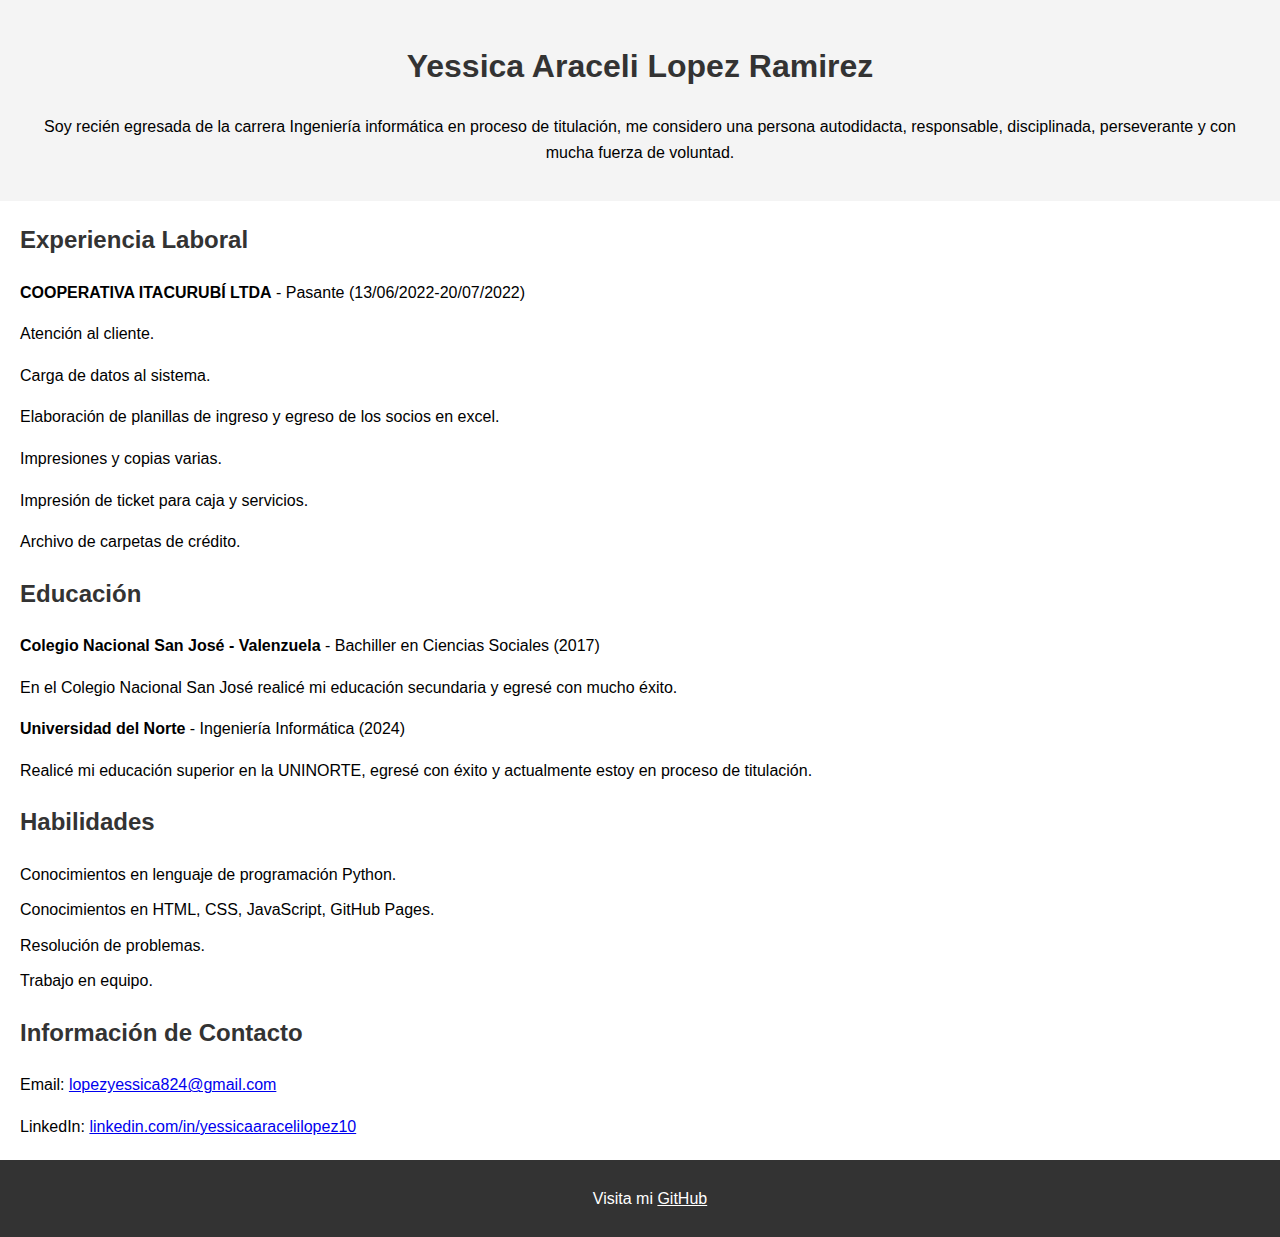
==== index.html @ 636c7f85 "Renombrar cv.html a index.html" ====
<!DOCTYPE html>
<html lang="es">
<head>
    <!-- Metadatos: Establece el juego de caracteres y ajusta el diseño a dispositivos móviles -->
    <meta charset="UTF-8">
    <meta name="viewport" content="width=device-width, initial-scale=1.0">
    <title>Currículum Vitae - Yessica Araceli Lopez Ramirez</title>
    <!-- Estilos internos: Aquí se definen los estilos CSS para personalizar la apariencia del CV -->
    <style>
        /* Aplica un estilo general a todo el cuerpo de la página */
        body {
            font-family: Arial, sans-serif;
            margin: 0;
            padding: 0;
            line-height: 1.6; /* Espaciado entre líneas */
        }
        /* Estilos para el encabezado */
        header {
            background-color: #f4f4f4; /* Fondo gris claro */
            padding: 20px; /* Espaciado interno */
            text-align: center; /* Centra el texto */
        }
        /* Colores de los títulos */
        h1, h2 {
            color: #333; /* Color de texto gris oscuro */
        }
        /* Margen para las secciones del CV */
        section {
            margin: 20px;
        }
        /* Estilos para el pie de página */
        footer {
            background-color: #333;
            color: #fff;
            text-align: center;
            padding: 10px;
            width: 100%; /* Abarca todo el ancho de la página */
            position: relative; /* Cambia a 'fixed' si deseas que el footer esté siempre visible al final */
        }
        /* Elimina los puntos en las listas */
        ul {
            list-style-type: none;
            padding: 0;
        }
        /* Añade un espacio entre los elementos de las listas */
        ul li {
            margin-bottom: 10px;
        }
    </style>
</head>
<body>

    <!-- Encabezado del CV -->
    <header>
        <h1>Yessica Araceli Lopez Ramirez</h1> <!-- Título con tu nombre -->
        <p>Soy recién egresada de la carrera Ingeniería informática en proceso de titulación, me considero una persona autodidacta, responsable, disciplinada, perseverante y con mucha fuerza de voluntad.</p> <!-- Breve descripción personal -->
    </header>

    <!-- Sección de experiencia laboral -->
    <section>
        <h2>Experiencia Laboral</h2>
        <ul>
            <!-- Cada ítem de la lista representa un trabajo anterior o actual -->
            <li><strong>COOPERATIVA ITACURUBÍ LTDA</strong> - Pasante (13/06/2022-20/07/2022)
                <p>Atención al cliente.</p>
                <p>Carga de datos al sistema.</p>
                <p>Elaboración de planillas de ingreso y egreso de los socios en excel.</p>
                <p>Impresiones y copias varias.</p>
                <p>Impresión de ticket para caja y servicios.</p>
                <p>Archivo de carpetas de crédito.</p>
            </li>
        </ul>
    </section>

    <!-- Sección de educación -->
    <section>
        <h2>Educación</h2>
        <ul>
            <!-- Cada ítem de la lista representa un título académico -->
            <li><strong>Colegio Nacional San José - Valenzuela</strong> - Bachiller en Ciencias Sociales (2017)
                <p>En el Colegio Nacional San José realicé mi educación secundaria y egresé con mucho éxito.</p>
            </li>
            <li><strong>Universidad del Norte</strong> - Ingeniería Informática (2024)
                <p>Realicé mi educación superior en la UNINORTE, egresé con éxito y actualmente estoy en proceso de titulación.</p>
            </li>
        </ul>
    </section>

    <!-- Sección de habilidades -->
    <section>
        <h2>Habilidades</h2>
        <ul>
            <!-- Lista de habilidades técnicas y blandas -->
            <li>Conocimientos en lenguaje de programación Python.</li>
            <li>Conocimientos en HTML, CSS, JavaScript, GitHub Pages.</li>
            <li>Resolución de problemas.</li>
            <li>Trabajo en equipo.</li>
        </ul>
    </section>

    <!-- Sección de información de contacto -->
    <section>
        <h2>Información de Contacto</h2>
        <!-- Correo electrónico con enlace directo -->
        <p>Email: <a href="mailto:lopezyessica824@gmail.com">lopezyessica824@gmail.com</a></p>
        <!-- Perfil de LinkedIn con enlace que abre en una nueva pestaña -->
        <p>LinkedIn: <a href="https://www.linkedin.com/in/yessicaaracelilopez10" target="_blank">linkedin.com/in/yessicaaracelilopez10</a></p>
    </section>

    <!-- Pie de página con enlace a GitHub -->
    <footer>
        <p>Visita mi <a href="https://github.com/yessicaaraceli101" target="_blank" style="color:white;">GitHub</a></p>
    </footer>

</body>
</html>
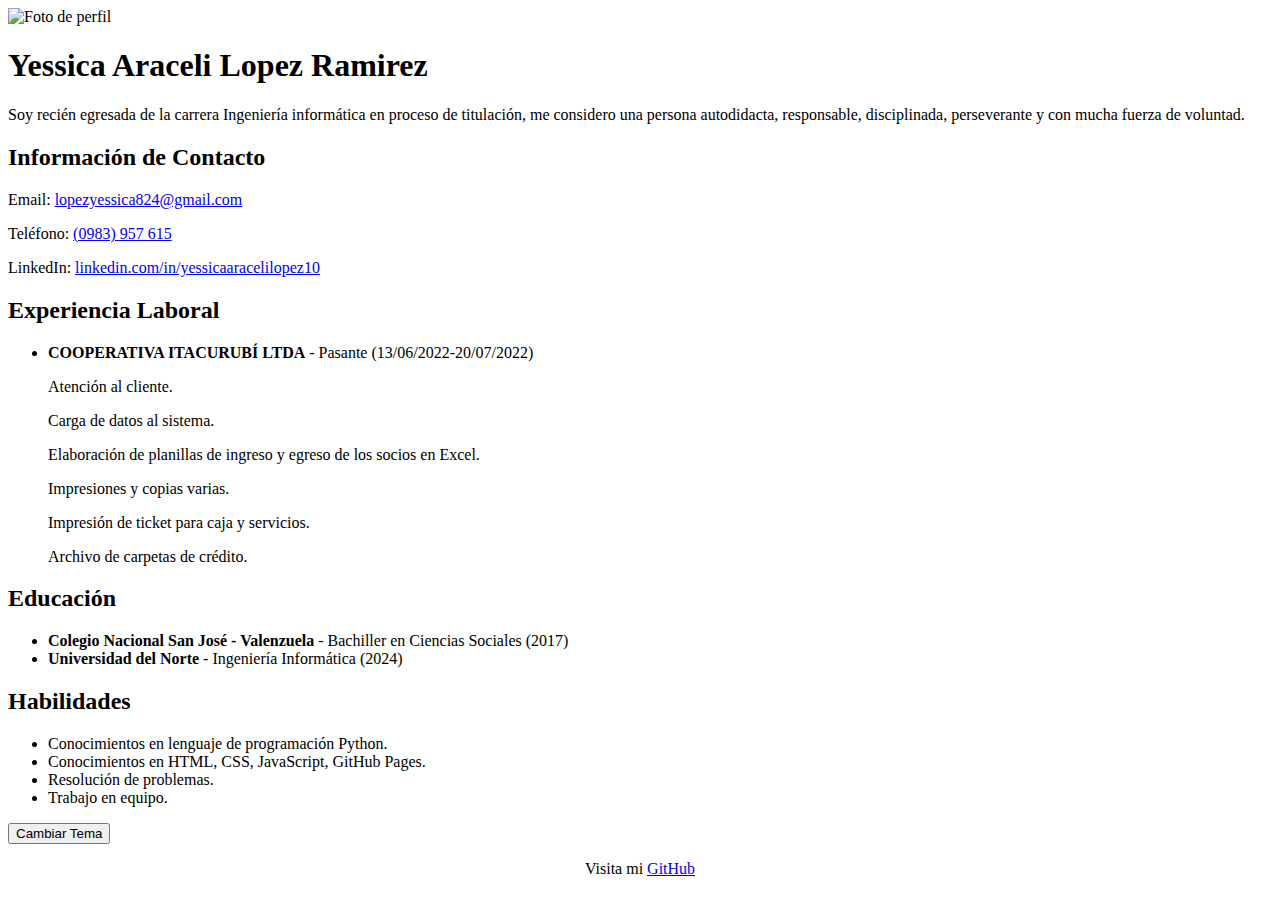
==== commit 8960b581: "Agregar index.html a la raíz del repositorio" ====
--- a/index.html
+++ b/index.html
@@ -1,70 +1,34 @@
 <!DOCTYPE html>
 <html lang="es">
 <head>
-    <!-- Metadatos: Establece el juego de caracteres y ajusta el diseño a dispositivos móviles -->
     <meta charset="UTF-8">
     <meta name="viewport" content="width=device-width, initial-scale=1.0">
     <title>Currículum Vitae - Yessica Araceli Lopez Ramirez</title>
-    <!-- Estilos internos: Aquí se definen los estilos CSS para personalizar la apariencia del CV -->
-    <style>
-        /* Aplica un estilo general a todo el cuerpo de la página */
-        body {
-            font-family: Arial, sans-serif;
-            margin: 0;
-            padding: 0;
-            line-height: 1.6; /* Espaciado entre líneas */
-        }
-        /* Estilos para el encabezado */
-        header {
-            background-color: #f4f4f4; /* Fondo gris claro */
-            padding: 20px; /* Espaciado interno */
-            text-align: center; /* Centra el texto */
-        }
-        /* Colores de los títulos */
-        h1, h2 {
-            color: #333; /* Color de texto gris oscuro */
-        }
-        /* Margen para las secciones del CV */
-        section {
-            margin: 20px;
-        }
-        /* Estilos para el pie de página */
-        footer {
-            background-color: #333;
-            color: #fff;
-            text-align: center;
-            padding: 10px;
-            width: 100%; /* Abarca todo el ancho de la página */
-            position: relative; /* Cambia a 'fixed' si deseas que el footer esté siempre visible al final */
-        }
-        /* Elimina los puntos en las listas */
-        ul {
-            list-style-type: none;
-            padding: 0;
-        }
-        /* Añade un espacio entre los elementos de las listas */
-        ul li {
-            margin-bottom: 10px;
-        }
-    </style>
+    <link href="https://fonts.googleapis.com/css2?family=Roboto:wght@400;700&family=Open+Sans&display=swap" rel="stylesheet">
+    <link rel="stylesheet" href="style.css">
+    <script src="script.js" defer></script>
 </head>
 <body>
-
-    <!-- Encabezado del CV -->
     <header>
-        <h1>Yessica Araceli Lopez Ramirez</h1> <!-- Título con tu nombre -->
-        <p>Soy recién egresada de la carrera Ingeniería informática en proceso de titulación, me considero una persona autodidacta, responsable, disciplinada, perseverante y con mucha fuerza de voluntad.</p> <!-- Breve descripción personal -->
+        <img src="C:\Users\lopez\Documents\IMG_20240616_165355_679.jpg" alt="Foto de perfil" class="profile-photo">
+        <h1>Yessica Araceli Lopez Ramirez</h1>
+        <p class="description">Soy recién egresada de la carrera Ingeniería informática en proceso de titulación, me considero una persona autodidacta, responsable, disciplinada, perseverante y con mucha fuerza de voluntad.</p>
     </header>
 
-    <!-- Sección de experiencia laboral -->
-    <section>
+    <section class="contact-info">
+        <h2>Información de Contacto</h2>
+        <p>Email: <a href="mailto:lopezyessica824@gmail.com">lopezyessica824@gmail.com</a></p>
+        <p>Teléfono: <a href="tel:(0983) 957 615">(0983) 957 615</a></p>
+        <p>LinkedIn: <a href="https://www.linkedin.com/in/yessicaaracelilopez10" target="_blank">linkedin.com/in/yessicaaracelilopez10</a></p>
+    </section>
+
+    <section class="experiencia">
         <h2>Experiencia Laboral</h2>
         <ul>
-            <!-- Cada ítem de la lista representa un trabajo anterior o actual -->
             <li><strong>COOPERATIVA ITACURUBÍ LTDA</strong> - Pasante (13/06/2022-20/07/2022)
                 <p>Atención al cliente.</p>
                 <p>Carga de datos al sistema.</p>
-                <p>Elaboración de planillas de ingreso y egreso de los socios en excel.</p>
+                <p>Elaboración de planillas de ingreso y egreso de los socios en Excel.</p>
                 <p>Impresiones y copias varias.</p>
                 <p>Impresión de ticket para caja y servicios.</p>
                 <p>Archivo de carpetas de crédito.</p>
@@ -72,25 +36,17 @@
         </ul>
     </section>
 
-    <!-- Sección de educación -->
-    <section>
+    <section class="educacion">
         <h2>Educación</h2>
         <ul>
-            <!-- Cada ítem de la lista representa un título académico -->
-            <li><strong>Colegio Nacional San José - Valenzuela</strong> - Bachiller en Ciencias Sociales (2017)
-                <p>En el Colegio Nacional San José realicé mi educación secundaria y egresé con mucho éxito.</p>
-            </li>
-            <li><strong>Universidad del Norte</strong> - Ingeniería Informática (2024)
-                <p>Realicé mi educación superior en la UNINORTE, egresé con éxito y actualmente estoy en proceso de titulación.</p>
-            </li>
+            <li><strong>Colegio Nacional San José - Valenzuela</strong> - Bachiller en Ciencias Sociales (2017)</li>
+            <li><strong>Universidad del Norte</strong> - Ingeniería Informática (2024)</li>
         </ul>
     </section>
 
-    <!-- Sección de habilidades -->
-    <section>
+    <section class="habilidades">
         <h2>Habilidades</h2>
         <ul>
-            <!-- Lista de habilidades técnicas y blandas -->
             <li>Conocimientos en lenguaje de programación Python.</li>
             <li>Conocimientos en HTML, CSS, JavaScript, GitHub Pages.</li>
             <li>Resolución de problemas.</li>
@@ -98,19 +54,10 @@
         </ul>
     </section>
 
-    <!-- Sección de información de contacto -->
-    <section>
-        <h2>Información de Contacto</h2>
-        <!-- Correo electrónico con enlace directo -->
-        <p>Email: <a href="mailto:lopezyessica824@gmail.com">lopezyessica824@gmail.com</a></p>
-        <!-- Perfil de LinkedIn con enlace que abre en una nueva pestaña -->
-        <p>LinkedIn: <a href="https://www.linkedin.com/in/yessicaaracelilopez10" target="_blank">linkedin.com/in/yessicaaracelilopez10</a></p>
-    </section>
+    <button id="theme-toggle">Cambiar Tema</button>
 
-    <!-- Pie de página con enlace a GitHub -->
     <footer>
-        <p>Visita mi <a href="https://github.com/yessicaaraceli101" target="_blank" style="color:white;">GitHub</a></p>
+        <p style="text-align: center;">Visita mi <a href="https://github.com/yessicaaraceli101" target="_blank">GitHub</a></p>
     </footer>
-
 </body>
 </html>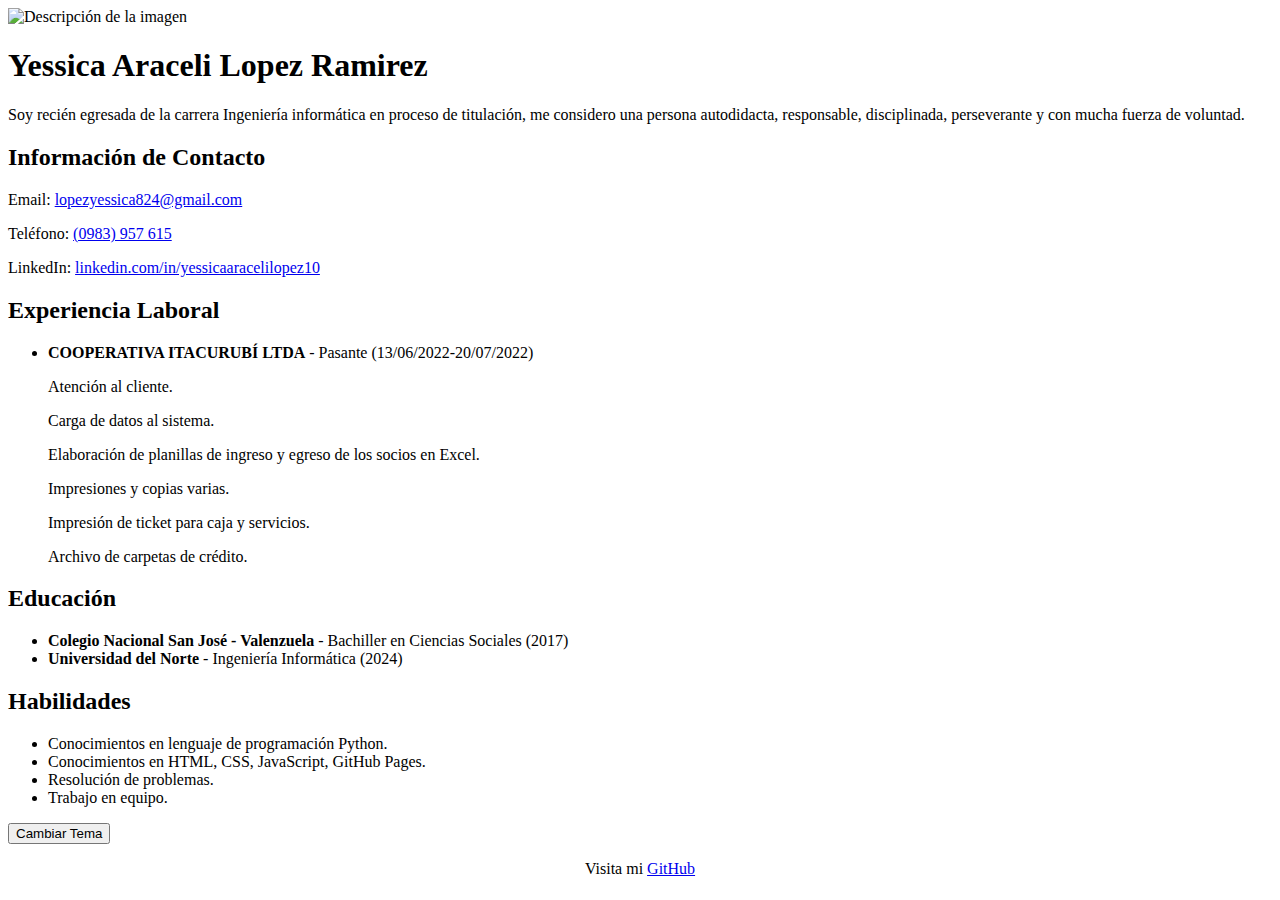
==== commit 2935a62d: "Corrigiendo enlace de CSS" ====
--- a/index.html
+++ b/index.html
@@ -5,12 +5,12 @@
     <meta name="viewport" content="width=device-width, initial-scale=1.0">
     <title>Currículum Vitae - Yessica Araceli Lopez Ramirez</title>
     <link href="https://fonts.googleapis.com/css2?family=Roboto:wght@400;700&family=Open+Sans&display=swap" rel="stylesheet">
-    <link rel="stylesheet" href="style.css">
+    <link rel="stylesheet" href="css/styles.css">
     <script src="script.js" defer></script>
 </head>
 <body>
     <header>
-        <img src="C:\Users\lopez\Documents\IMG_20240616_165355_679.jpg" alt="Foto de perfil" class="profile-photo">
+        <img src="C:\Users\lopez\Documents\IMG_20240616_165355_679.jpg" alt="Descripción de la imagen">
         <h1>Yessica Araceli Lopez Ramirez</h1>
         <p class="description">Soy recién egresada de la carrera Ingeniería informática en proceso de titulación, me considero una persona autodidacta, responsable, disciplinada, perseverante y con mucha fuerza de voluntad.</p>
     </header>
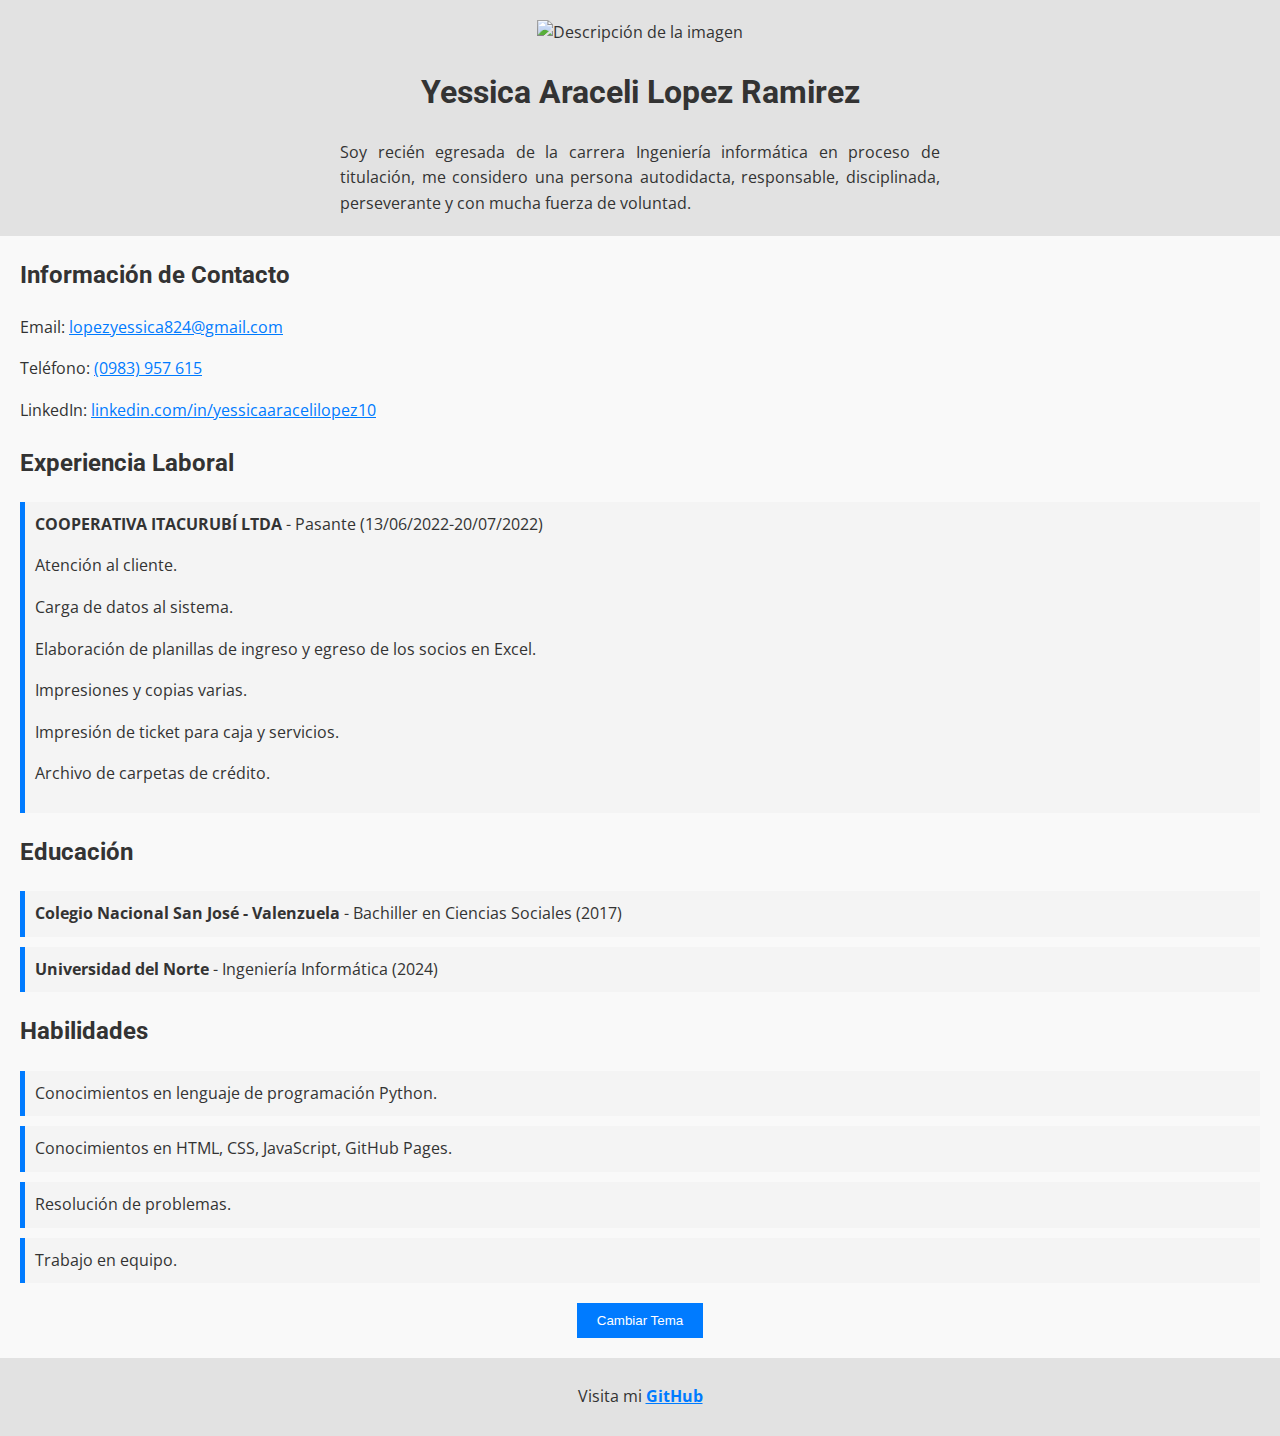
==== commit 7f9841fb: "Fix CSS path" ====
--- a/index.html
+++ b/index.html
@@ -1,13 +1,13 @@
 <!DOCTYPE html>
 <html lang="es">
-<head>
-    <meta charset="UTF-8">
-    <meta name="viewport" content="width=device-width, initial-scale=1.0">
-    <title>Currículum Vitae - Yessica Araceli Lopez Ramirez</title>
-    <link href="https://fonts.googleapis.com/css2?family=Roboto:wght@400;700&family=Open+Sans&display=swap" rel="stylesheet">
-    <link rel="stylesheet" href="css/styles.css">
-    <script src="script.js" defer></script>
-</head>
+    <head>
+        <meta charset="UTF-8">
+        <meta name="viewport" content="width=device-width, initial-scale=1.0">
+        <title>Currículum Vitae - Yessica Araceli Lopez Ramirez</title>
+        <link href="https://fonts.googleapis.com/css2?family=Roboto:wght@400;700&family=Open+Sans&display=swap" rel="stylesheet">
+        <link rel="stylesheet" href="Curriculum/style.css">
+        <script src="script.js" defer></script>
+    </head>
 <body>
     <header>
         <img src="C:\Users\lopez\Documents\IMG_20240616_165355_679.jpg" alt="Descripción de la imagen">
--- a/Curriculum/style.css
+++ b/Curriculum/style.css
@@ -0,0 +1,100 @@
+/* Variables CSS para los temas */
+:root {
+    --bg-color-light: #f9f9f9; /* Fondo claro */
+    --text-color-light: #333333; /* Texto oscuro para fondo claro */
+    --bg-color-dark: #333333; /* Fondo oscuro */
+    --text-color-dark: #000000; /* Texto claro para fondo oscuro */
+    --button-color: #007bff; /* Color del botón */
+    --footer-bg-color-light: #007bff; /* Fondo del footer en modo claro */
+    --footer-bg-color-dark: #0056b3; /* Fondo del footer en modo oscuro */
+    --footer-text-color-light: #ffffff; /* Texto del footer en modo claro */
+    --footer-text-color-dark: #ffffff; /* Texto del footer en modo oscuro */
+}
+
+body {
+    font-family: 'Open Sans', sans-serif;
+    background-color: var(--bg-color-light);
+    color: var(--text-color-light);
+    margin: 0;
+    padding: 0;
+    line-height: 1.6;
+}
+
+h1, h2 {
+    font-family: 'Roboto', sans-serif;
+}
+
+header {
+    background-color: #e2e2e2;
+    text-align: center;
+    padding: 20px;
+}
+
+.profile-photo {
+    width: 150px;
+    height: auto;
+    border-radius: 50%;
+    margin-bottom: 15px;
+}
+
+.description {
+    max-width: 600px;
+    margin: 0 auto;
+    text-align: justify;
+}
+
+.contact-info, .experiencia, .educacion, .habilidades {
+    margin: 20px;
+}
+
+ul {
+    list-style-type: none;
+    padding: 0;
+}
+
+ul li {
+    background-color: #f4f4f4;
+    padding: 10px;
+    margin-bottom: 10px;
+    border-left: 5px solid var(--button-color);
+}
+
+a {
+    color: var(--button-color);
+}
+
+button {
+    display: block;
+    background-color: var(--button-color);
+    color: #fff;
+    padding: 10px 20px;
+    margin: 20px auto;
+    border: none;
+    cursor: pointer;
+}
+
+footer {
+    background-color: #e2e2e2;
+    padding: 10px;
+    text-align: center;
+}
+
+footer a {
+    color: var(--button-color);
+    font-weight: bold;
+}
+
+@media screen and (max-width: 768px) {
+    body {
+        font-size: 14px;
+    }
+
+    header, footer {
+        padding: 15px;
+    }
+
+    button {
+        width: 100%;
+        margin: 20px 0;
+    }
+}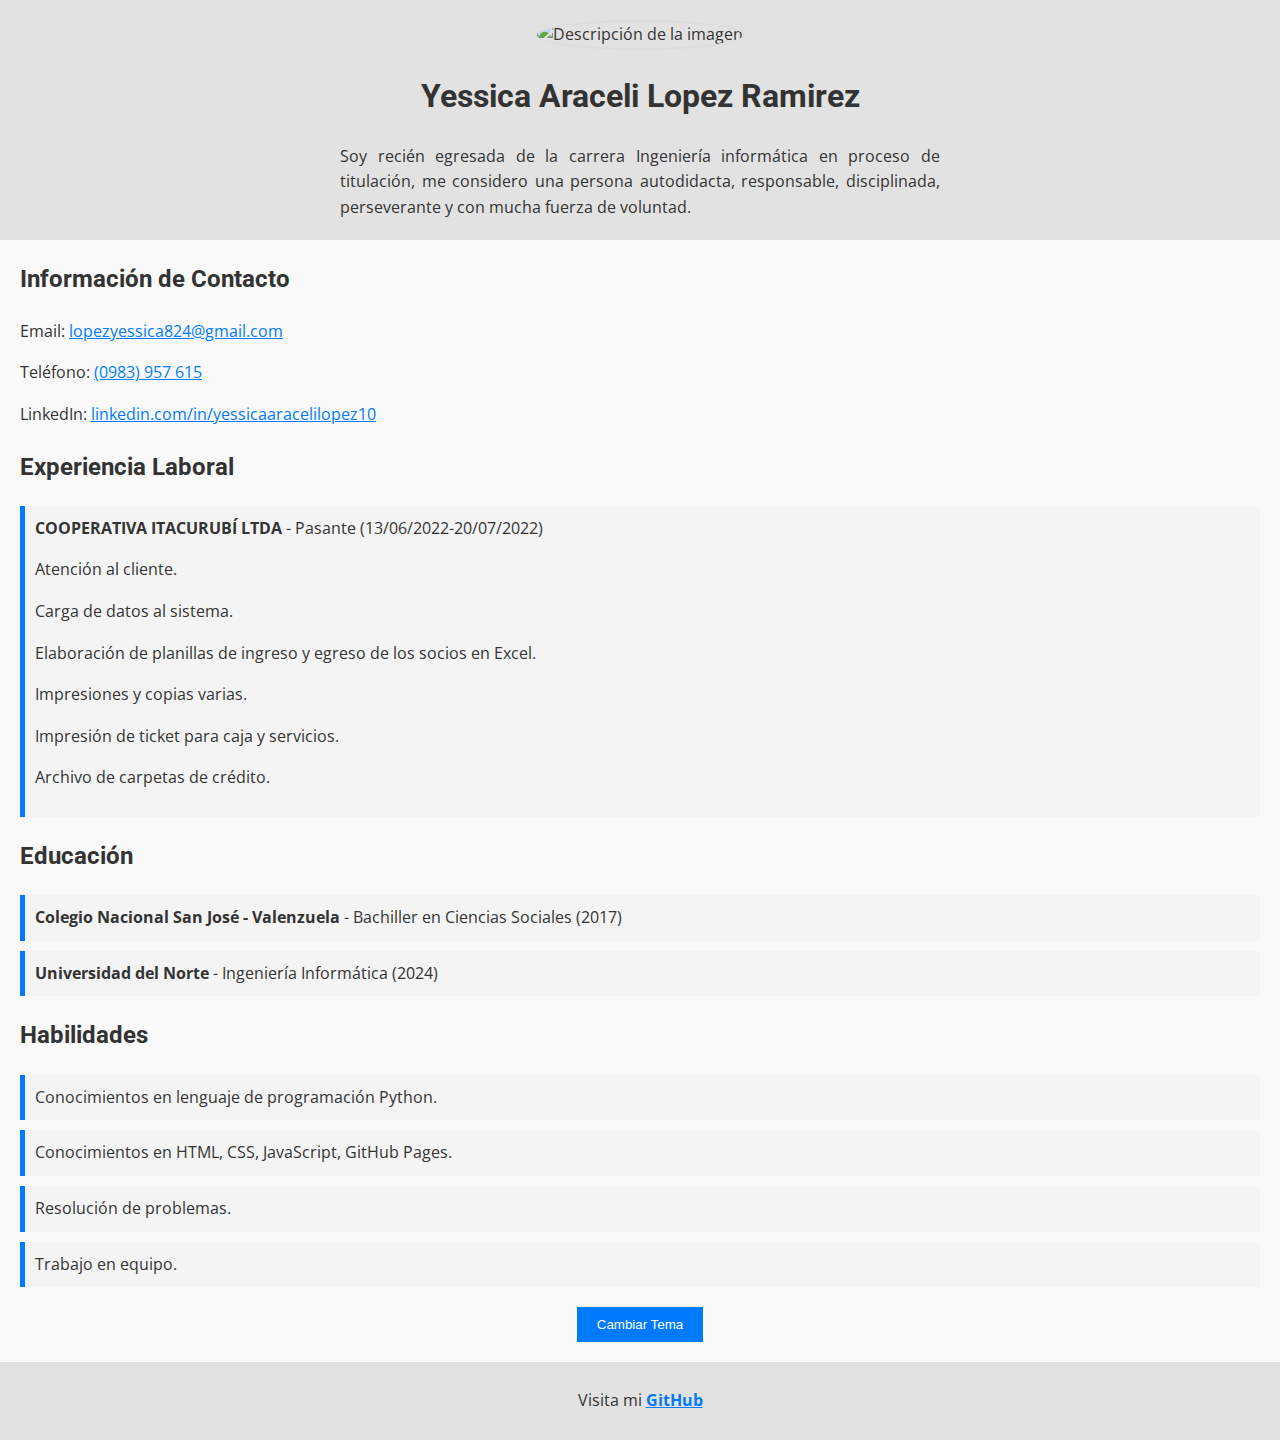
==== commit a6b50972: "Actualización del index.html con nuevos cambios" ====
--- a/index.html
+++ b/index.html
@@ -10,7 +10,7 @@
     </head>
 <body>
     <header>
-        <img src="C:\Users\lopez\Documents\IMG_20240616_165355_679.jpg" alt="Descripción de la imagen">
+        <img src="IMG_20240616_165355_679.jpg" alt="Descripción de la imagen" class="profile-photo">
         <h1>Yessica Araceli Lopez Ramirez</h1>
         <p class="description">Soy recién egresada de la carrera Ingeniería informática en proceso de titulación, me considero una persona autodidacta, responsable, disciplinada, perseverante y con mucha fuerza de voluntad.</p>
     </header>
--- a/Curriculum/style.css
+++ b/Curriculum/style.css
@@ -31,10 +31,9 @@
 }
 
 .profile-photo {
-    width: 150px;
-    height: auto;
-    border-radius: 50%;
-    margin-bottom: 15px;
+    width: 150px; /* Ajusta el tamaño según necesites */
+    border-radius: 50%; /* Para que sea redonda */
+    border: 2px solid #ddd; /* Un borde gris claro */
 }
 
 .description {
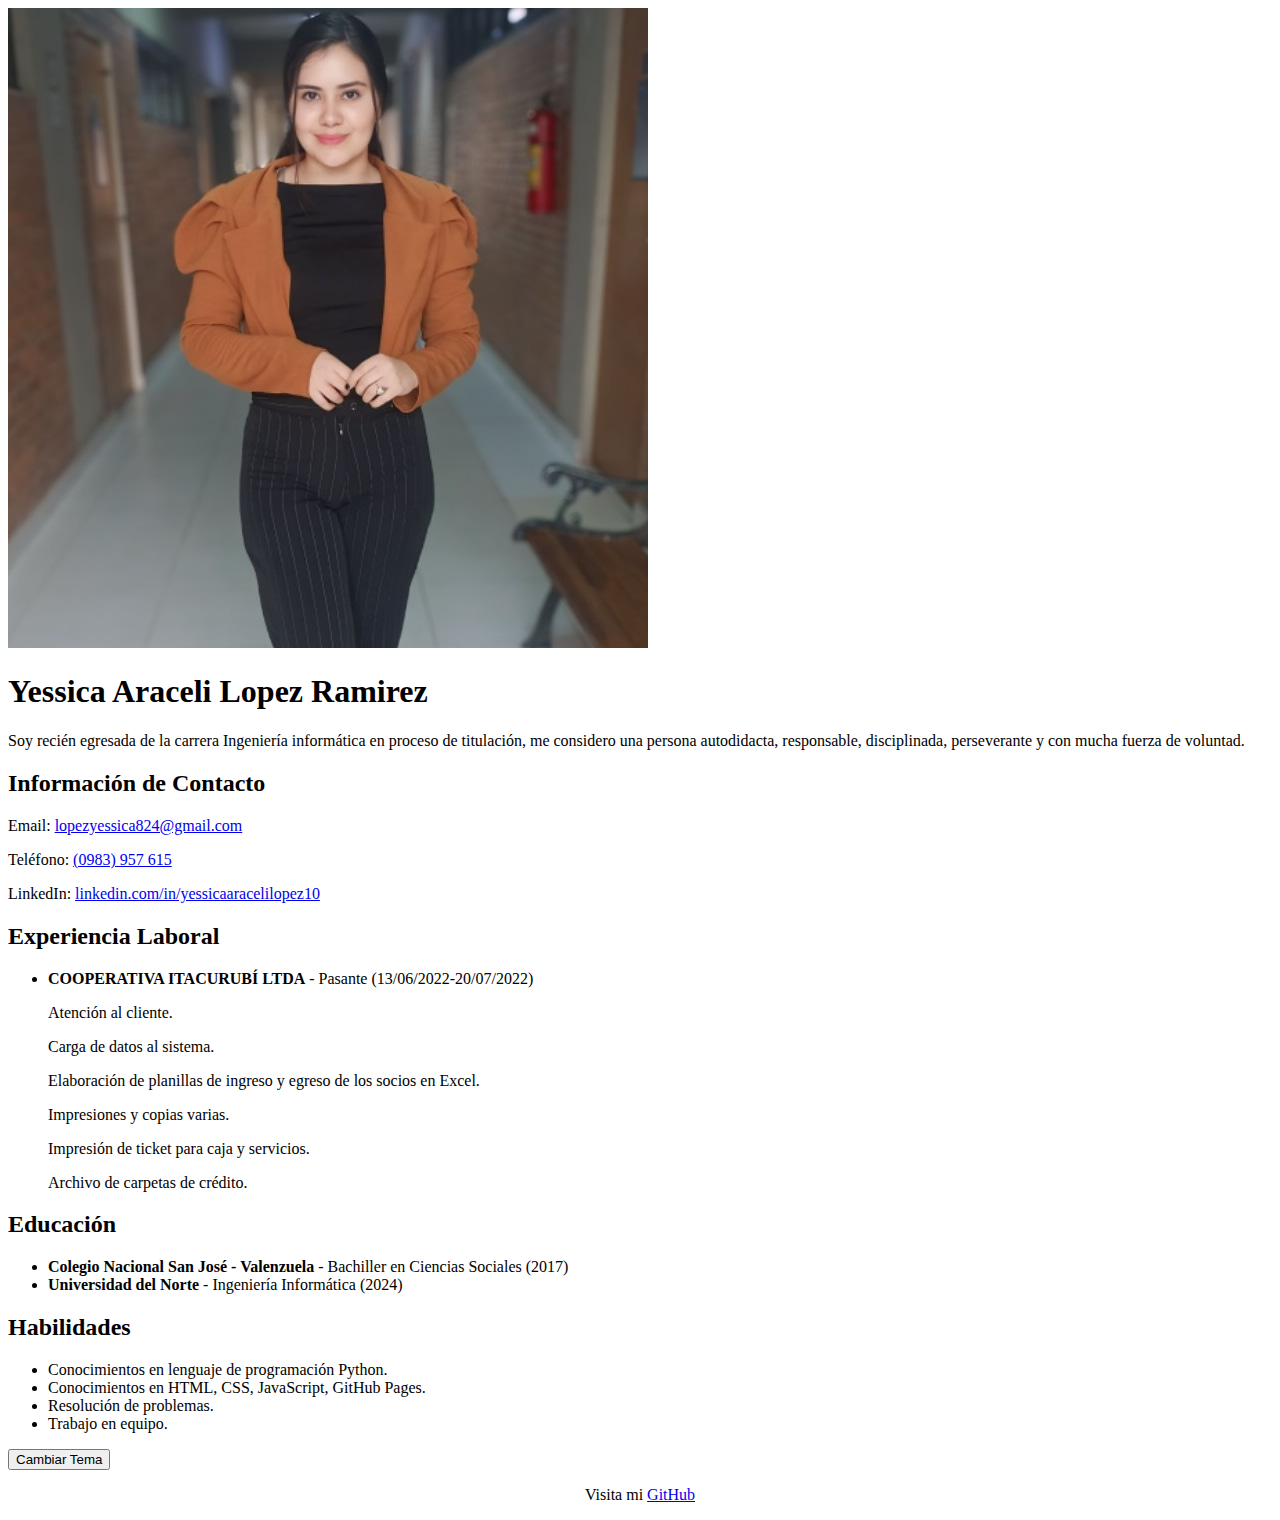
==== commit 756cde1b: "Añadidos estilos para el tema oscuro" ====
--- a/index.html
+++ b/index.html
@@ -6,11 +6,11 @@
         <title>Currículum Vitae - Yessica Araceli Lopez Ramirez</title>
         <link href="https://fonts.googleapis.com/css2?family=Roboto:wght@400;700&family=Open+Sans&display=swap" rel="stylesheet">
         <link rel="stylesheet" href="Curriculum/style.css">
-        <script src="script.js" defer></script>
+        <script src="Curriculum/script.js" defer></script>
     </head>
 <body>
     <header>
-        <img src="IMG_20240616_165355_679.jpg" alt="Descripción de la imagen" class="profile-photo">
+        <img src="Curriculum/IMG_20240616_165355_679.jpg" alt="Descripción de la imagen" class="profile-photo">
         <h1>Yessica Araceli Lopez Ramirez</h1>
         <p class="description">Soy recién egresada de la carrera Ingeniería informática en proceso de titulación, me considero una persona autodidacta, responsable, disciplinada, perseverante y con mucha fuerza de voluntad.</p>
     </header>
--- a/Curriculum/style.css
+++ b/Curriculum/style.css
@@ -1,99 +1,23 @@
-/* Variables CSS para los temas */
-:root {
-    --bg-color-light: #f9f9f9; /* Fondo claro */
-    --text-color-light: #333333; /* Texto oscuro para fondo claro */
-    --bg-color-dark: #333333; /* Fondo oscuro */
-    --text-color-dark: #000000; /* Texto claro para fondo oscuro */
-    --button-color: #007bff; /* Color del botón */
-    --footer-bg-color-light: #007bff; /* Fondo del footer en modo claro */
-    --footer-bg-color-dark: #0056b3; /* Fondo del footer en modo oscuro */
-    --footer-text-color-light: #ffffff; /* Texto del footer en modo claro */
-    --footer-text-color-dark: #ffffff; /* Texto del footer en modo oscuro */
+/* Estilos para el tema oscuro */
+.dark-theme {
+    background-color: var(--bg-color-dark);
+    color: var(--text-color-dark);
 }
 
-body {
-    font-family: 'Open Sans', sans-serif;
-    background-color: var(--bg-color-light);
-    color: var(--text-color-light);
-    margin: 0;
-    padding: 0;
-    line-height: 1.6;
+.dark-theme header {
+    background-color: var(--footer-bg-color-dark);
 }
 
-h1, h2 {
-    font-family: 'Roboto', sans-serif;
+.dark-theme ul li {
+    background-color: #444; /* Fondo oscuro para las listas */
+    color: var(--text-color-dark);
 }
 
-header {
-    background-color: #e2e2e2;
-    text-align: center;
-    padding: 20px;
+.dark-theme a {
+    color: var(--text-color-dark); /* Color de enlaces en tema oscuro */
 }
 
-.profile-photo {
-    width: 150px; /* Ajusta el tamaño según necesites */
-    border-radius: 50%; /* Para que sea redonda */
-    border: 2px solid #ddd; /* Un borde gris claro */
-}
-
-.description {
-    max-width: 600px;
-    margin: 0 auto;
-    text-align: justify;
-}
-
-.contact-info, .experiencia, .educacion, .habilidades {
-    margin: 20px;
-}
-
-ul {
-    list-style-type: none;
-    padding: 0;
-}
-
-ul li {
-    background-color: #f4f4f4;
-    padding: 10px;
-    margin-bottom: 10px;
-    border-left: 5px solid var(--button-color);
-}
-
-a {
-    color: var(--button-color);
-}
-
-button {
-    display: block;
-    background-color: var(--button-color);
-    color: #fff;
-    padding: 10px 20px;
-    margin: 20px auto;
-    border: none;
-    cursor: pointer;
-}
-
-footer {
-    background-color: #e2e2e2;
-    padding: 10px;
-    text-align: center;
-}
-
-footer a {
-    color: var(--button-color);
-    font-weight: bold;
-}
-
-@media screen and (max-width: 768px) {
-    body {
-        font-size: 14px;
-    }
-
-    header, footer {
-        padding: 15px;
-    }
-
-    button {
-        width: 100%;
-        margin: 20px 0;
-    }
+.dark-theme footer {
+    background-color: var(--footer-bg-color-dark);
+    color: var(--footer-text-color-dark);
 }